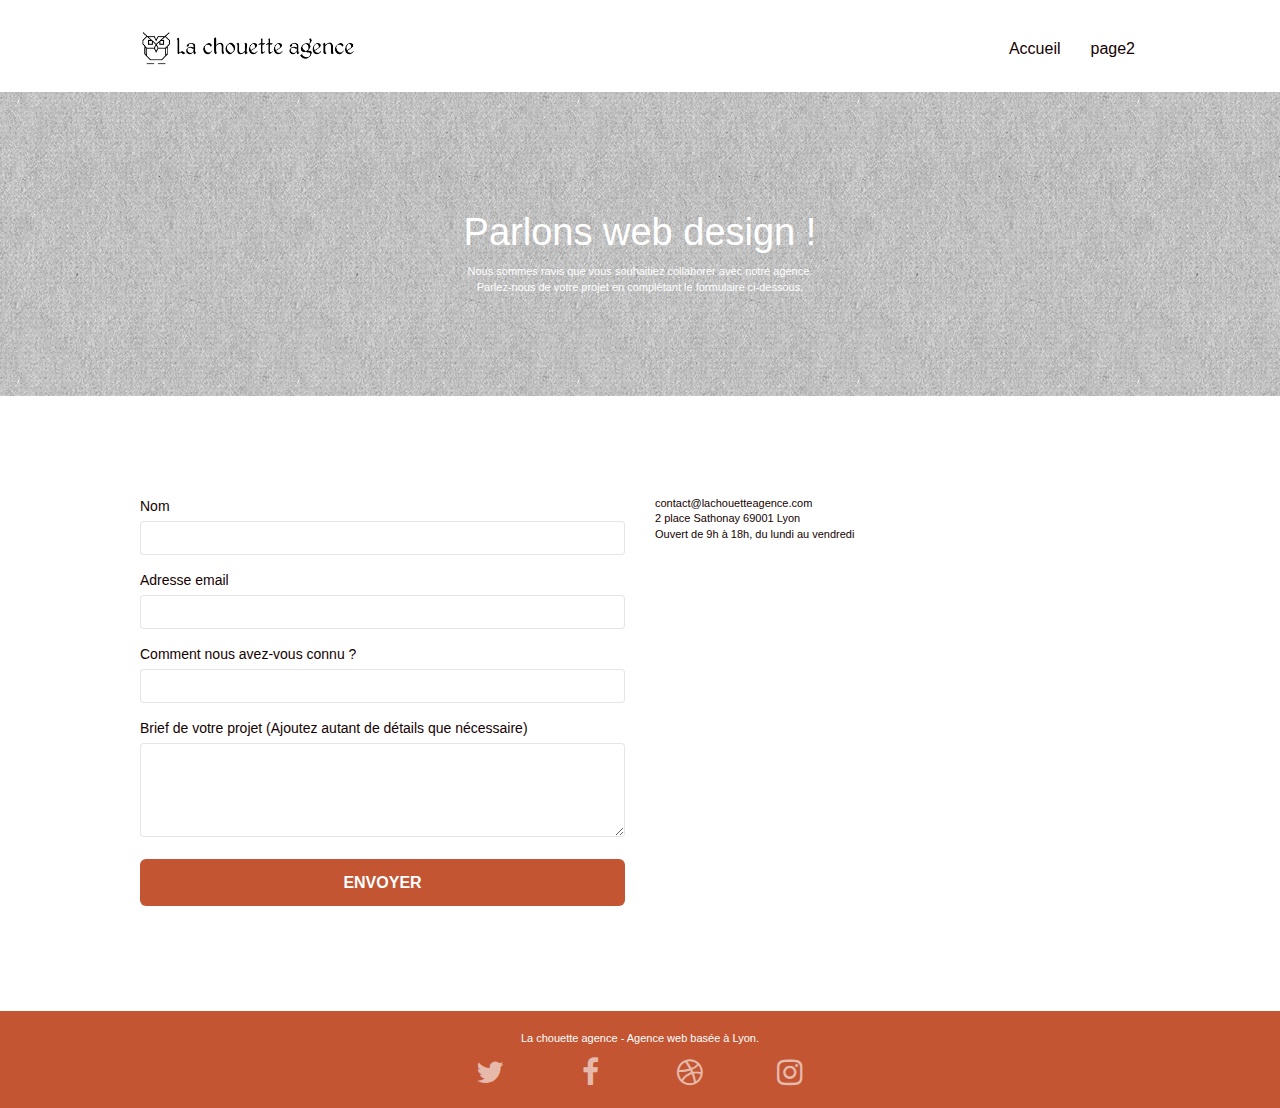
==== page2.html @ 32ba219b "Add files via upload" ====
<!doctype html>
<html lang="fr">

<head>
	<meta charset="utf-8">
	<meta name="keywords" content="Agence web, Lyon, stratégie web, web design, illustrations, design de site web, site web, web, internet, site internet, site">
	<meta name="description" content="La chouette agence est une agence de web design qui aide les entreprises à devenir attractives et visibles sur Internet">
	<meta name="viewport" content="width=device-width, initial-scale=1.0, viewport-fit=cover">
	<link rel="shortcut icon" type="image/jpg" href="favicon.jpg">
	<link rel="stylesheet" type="text/css" href="./css/bootstrap.css">
	<link rel="stylesheet" type="text/css" href="style.css">
	<link rel="stylesheet" type="text/css" href="./css/font-awesome.css">
	<link rel="stylesheet" type="text/css" href="./css/et-line.css">
	<title>La chouette agence-page2</title>


	<!-- Analytics 
	1-lang="Default"  remplacé par  lang="fr".
	2-Le "page2" du <title> remplacé par "La chouette agence/page2".
	3-l'import des fichiers .js importé dans le head rallentit le chargement de la page donc déplacé en fin de page juste avant la balise </body>.
	4-Import des fichiers "bootstrap.min.css" "font-awesome.min.css" et "et-line.min.css" inexistant  
	Analytics END 
	-->
	
</head>

<body>
	<!-- Principal conteneur -->
	<div class="page-container">

		<!-- bloc-0 -->
		<div class="bloc bgc-white l-bloc " id="bloc-0">
			<div class="container bloc-sm">
				<nav class="navbar row">
					<div class="navbar-header">
						<a class="navbar-brand" href="index.html"><img src="img/la-chouette-agence.jpg"
								alt="logo la chouette agence" height="40" /></a>
						<button id="nav-toggle" type="button" class="ui-navbar-toggle navbar-toggle"
							data-toggle="collapse" data-target=".navbar-1">
							<span class="sr-only">Toggle navigation</span><span class="icon-bar"></span><span
								class="icon-bar"></span><span class="icon-bar"></span>
						</button>
					</div>
					<div class="collapse navbar-collapse navbar-1 special-dropdown-nav">
						<ul class="site-navigation nav navbar-nav">
							<li>
								<a href="index.html">Accueil</a>
							</li>
							<li>
							</li>
							<li>
								<a href="page2.html">page2</a>
							</li>
						</ul>
					</div>
				</nav>
			</div>
		</div>
		<!-- bloc-0 END -->

		<!-- bloc-6 -->
		<div class="bloc bg-dots-bg bg-repeat bgc-atomic-tangerine d-bloc bloc-bg-texture texture-paper" id="bloc-6">
			<div class="container bloc-lg">
				<div class="row">
					<div class="col-sm-12">
						<h1 class="text-center hero-bloc-text tc-white">
							Parlons web design !
						</h1>
						<p class="text-center mg-lg tc-white tight-width-whitespace">
							Nous sommes ravis que vous souhaitiez collaborer avec notre agence.<br>
							Parlez-nous de votre projet en complétant le formulaire ci-dessous.
						</p>
					</div>
				</div>
			</div>
		</div>
		<!-- bloc-6 END -->

		<!-- bloc-7 -->
		<div class="bloc bgc-white l-bloc" id="bloc-7">
			<div class="container bloc-lg">
				<div class="row">
					<div class="col-sm-6">
						<form id="form_1">
							<div class="form-group">
								<label>
									Nom
								</label>
								<input id="name" class="form-control" required />
							</div>
							<div class="form-group">
								<label>
									Adresse email
								</label>
								<input id="email" class="form-control" type="email" required />
							</div>
							<div class="form-group">
								<label>
									Comment nous avez-vous connu ?
								</label>
								<input class="form-control" type="email" required id="input_504" />
							</div>
							<div class="form-group">
								<label>
									Brief de votre projet (Ajoutez autant de détails que nécessaire)<br>
								</label><textarea id="message" class="form-control" rows="4" cols="50"
									required></textarea>
							</div>
							<button class="bloc-button btn btn-lg btn-block cta-hero btn-atomic-tangerine"
								type="submit">
								Envoyer
							</button>
						</form>
					</div>
					<div class="col-sm-6">
						<p>
							contact@lachouetteagence.com<br>2 place Sathonay 69001 Lyon<br>Ouvert de 9h à 18h, du lundi
							au vendredi<br>
						</p>
					</div>
				</div>
			</div>
		</div>
		<!-- bloc-7 END -->

		<!-- ScrollToTop Button -->
		<a class="bloc-button btn btn-d scrollToTop" onclick="scrollToTarget('1')"><span
				class="fa fa-chevron-up"></span></a>
		<!-- ScrollToTop Button END-->


		<!-- Footer - bloc-8 -->
		<div class="bloc bgc-atomic-tangerine d-bloc" id="bloc-8">
			<div class="container bloc-sm">
				<div class="row">
					<div class="col-sm-12">
						<p class="text-center white">
							La chouette agence - Agence web basée à Lyon.<br>
						</p>
						<div class="row row-no-gutters social">
							<div class="col-sm-3">
								<div class="text-center">
									<a class="social" href="index.html" title="twitter" aria-label="twitter"><span class="fa fa-twitter icon-md"></span></a>
								</div>
							</div>
							<div class="col-sm-3">
								<div class="text-center">
									<a class="social" href="index.html" title="facebook" aria-label="facebook"><span class="fa fa-facebook icon-md"></span></a>
								</div>
							</div>
							<div class="col-sm-3">
								<div class="text-center">
									<a class="social" href="index.html" title="dribbble" aria-label="dribbble"><span class="fa fa-dribbble icon-md"></span></a>
								</div>
							</div>
							<div class="col-sm-3">
								<div class="text-center">
									<a class="social" href="index.html" title="instagram" aria-label="instagram"><span
											class="fa fa-instagram icon-md"></span></a>
								</div>
							</div>
						</div>
					</div>
				</div>
			</div>
		</div>
		<!-- Footer - bloc-8 END -->

	</div>
	<!-- Principal conteneur END -->

	<script src="./js/jquery-2.1.0.min.js"></script>
	<script src="./js/bootstrap.min.js"></script>
	<script src="./js/blocs.min.js"></script>
	<script src="./js/jqBootstrapValidation.js"></script>
	<script src="./js/formHandler.js"></script>
</body>

</html>
---- style.css ----
body {
  margin: 0;
  padding: 0;
  background: #fff;
  overflow-x: hidden;
  -webkit-font-smoothing: antialiased;
  -moz-osx-font-smoothing: grayscale;
}

a,
button {
  transition: all 0.3s ease-in-out;
  outline: none !important;
}

a:hover {
  text-decoration: none;
  cursor: pointer;
}

#page-loading-blocs-notifaction {
  position: fixed;
  top: 0;
  bottom: 0;
  width: 100%;
  z-index: 100000;
  background: #ffffff url("img/pageload-spinner.gif") no-repeat center center;
}

.bloc {
  width: 100%;
  clear: both;
  background: 50% 50% no-repeat;
  padding: 0 50px;
  -webkit-background-size: cover;
  -moz-background-size: cover;
  -o-background-size: cover;
  background-size: cover;
  position: relative;
}

.bloc .container {
  padding-left: 0;
  padding-right: 0;
}

.bloc-lg {
  padding: 100px 50px;
}

.bloc-md {
  padding: 50px;
}

.bloc-sm {
  padding: 20px 50px;
}

.bg-center,
.bg-l-edge,
.bg-r-edge,
.bg-t-edge,
.bg-b-edge,
.bg-tl-edge,
.bg-bl-edge,
.bg-tr-edge,
.bg-br-edge,
.bg-repeat {
  -webkit-background-size: auto !important;
  -moz-background-size: auto !important;
  -o-background-size: auto !important;
  background-size: auto !important;
}

.bg-repeat {
  background: repeat;
}

.bg-t-edge {
  background: top no-repeat;
}

.bloc-bg-texture::before {
  content: "";
  background-size: 2px 2px;
  position: absolute;
  top: 0;
  bottom: 0;
  left: 0;
  right: 0;
}

.texture-paper::before {
  background: url("img/texture-paper.png");
  background-size: 280px 280px;
}

.b-parallax {
  background-attachment: fixed;
}

.d-bloc {
  color: rgba(255, 255, 255, 0.7);
}

.d-bloc button:hover {
  color: rgba(255, 255, 255, 0.9);
}

.d-bloc .icon-round,
.d-bloc .icon-square,
.d-bloc .icon-rounded,
.d-bloc .icon-semi-rounded-a,
.d-bloc .icon-semi-rounded-b {
  border-color: rgba(255, 255, 255, 0.9);
}

.d-bloc .divider-h span {
  border-color: rgba(255, 255, 255, 0.2);
}

.d-bloc .a-btn,
.d-bloc .navbar a,
.d-bloc .navbar-brand,
.d-bloc a .icon-sm,
.d-bloc a .icon-md,
.d-bloc a .icon-lg,
.d-bloc a .icon-xl,
.d-bloc h1 a,
.d-bloc h2 a,
.d-bloc h3 a,
.d-bloc h4 a,
.d-bloc h5 a,
.d-bloc h6 a,
.d-bloc p a {
  color: rgba(255, 255, 255, 0.6);
}

.mg-md_text-center_tc-black { /* css ajouté */
  font-family: "helvetica";
  font-weight: 400;
  font-size: 22px;
  margin-bottom: 61px;
  margin-top: 25px;
}
.d-bloc .a-btn:hover,
.d-bloc .navbar a:hover,
.d-bloc .navbar-brand:hover,
.d-bloc a:hover .icon-sm,
.d-bloc a:hover .icon-md,
.d-bloc a:hover .icon-lg,
.d-bloc a:hover .icon-xl,
.d-bloc h1 a:hover,
.d-bloc h2 a:hover,
.d-bloc h3 a:hover,
.d-bloc h4 a:hover,
.d-bloc h5 a:hover,
.d-bloc h6 a:hover,
.d-bloc p a:hover {
  color: rgba(255, 255, 255, 1);
}

.d-bloc .navbar-toggle .icon-bar {
  background: rgba(255, 255, 255, 1);
}

.d-bloc .btn-wire,
.d-bloc .btn-wire:hover {
  color: rgba(255, 255, 255, 1);
  border-color: rgba(255, 255, 255, 1);
}

.d-bloc .panel {
  color: rgba(0, 0, 0, 0.5);
}

.d-bloc .panel button:hover {
  color: rgba(0, 0, 0, 0.7);
}

.d-bloc .panel icon {
  border-color: rgba(0, 0, 0, 0.7);
}

.d-bloc .panel .divider-h span {
  border-color: rgba(0, 0, 0, 0.1);
}

.d-bloc .panel .a-btn {
  color: rgba(0, 0, 0, 0.6);
}

.d-bloc .panel .a-btn:hover {
  color: rgba(0, 0, 0, 1);
}

.d-bloc .panel .btn-wire,
.d-bloc .panel .btn-wire:hover {
  color: rgba(0, 0, 0, 0.7);
  border-color: rgba(0, 0, 0, 0.3);
}

.d-bloc .panel,
.l-bloc {
  color: rgba(0, 0, 0, 0.5);
}
/*css ajouté*/
#text_description {
  font-size: 22px;
}

#citation {
  font-size: 21px;
  font-style: italic;
}

#signature {
  font-size: 15px;
  margin-top: -13px;
}
/*fin css ajouté*/
.d-bloc .panel button:hover,
.l-bloc button:hover {
  color: rgba(0, 0, 0, 0.7);
}

.l-bloc .icon-round,
.l-bloc .icon-square,
.l-bloc .icon-rounded,
.l-bloc .icon-semi-rounded-a,
.l-bloc .icon-semi-rounded-b {
  border-color: rgba(0, 0, 0, 0.7);
}

.d-bloc .panel .divider-h span,
.l-bloc .divider-h span {
  border-color: rgba(0, 0, 0, 0.1);
}

.d-bloc .panel .a-btn,
.l-bloc .a-btn,
.l-bloc .navbar a,
.l-bloc .navbar-brand,
.l-bloc a .icon-sm,
.l-bloc a .icon-md,
.l-bloc a .icon-lg,
.l-bloc a .icon-xl,
.l-bloc h1 a,
.l-bloc h2 a,
.l-bloc h3 a,
.l-bloc h4 a,
.l-bloc h5 a,
.l-bloc h6 a,
.l-bloc p a {
  color: rgba(0, 0, 0, 0.6);
}

.d-bloc .panel .a-btn:hover,
.l-bloc .a-btn:hover,
.l-bloc .navbar a:hover,
.l-bloc .navbar-brand:hover,
.l-bloc a:hover .icon-sm,
.l-bloc a:hover .icon-md,
.l-bloc a:hover .icon-lg,
.l-bloc a:hover .icon-xl,
.l-bloc h1 a:hover,
.l-bloc h2 a:hover,
.l-bloc h3 a:hover,
.l-bloc h4 a:hover,
.l-bloc h5 a:hover,
.l-bloc h6 a:hover,
.l-bloc p a:hover {
  color: rgba(0, 0, 0, 1);
}

.l-bloc .navbar-toggle .icon-bar {
  color: rgba(0, 0, 0, 0.6);
}

.d-bloc .panel .btn-wire,
.d-bloc .panel .btn-wire:hover,
.l-bloc .btn-wire,
.l-bloc .btn-wire:hover {
  color: rgba(0, 0, 0, 0.7);
  border-color: rgba(0, 0, 0, 0.3);
}

.voffset {
  margin-top: 30px;
}

.voffset-lg {
  margin-top: 80px;
}

.row-no-gutters {
  margin-right: 0;
  margin-left: 0;
}

.row.row-no-gutters > [class^="col-"],
.row.row-no-gutters > [class*=" col-"] {
  padding-right: 0;
  padding-left: 0;
}

#bloc-1-hero h1 {
  font-size: 32px;
}

.navbar {
  margin-bottom: 0;
  z-index: 1;
}

.navbar-brand {
  height: auto;
  padding: 3px 15px;
  font-size: 25px;
  font-weight: normal;
  font-weight: 600;
  line-height: 44px;
}

.navbar-brand img {
  max-height: 200px;
  margin: 0 5px 0 0;
  display: inline;
}

.navbar-brand img[src$="svg"] {
  min-width: 100px;
}

.nav-center .navbar-brand img {
  margin: 0;
}

img .center-block image-resize-mode {
  width: auto;
}
.navbar .nav {
  padding-top: 2px;
  margin-right: -16px;
  float: right;
  z-index: 1;
}

.nav > li {
  float: left;
  margin-top: 4px;
  font-size: 16px;
}

.navbar-nav .open .dropdown-menu > li > a {
  text-align: inherit;
}

.nav > li a:hover,
.nav > li a:focus {
  background: transparent;
}

.navbar-toggle {
  margin: 10px 10px 0 0;
  border: 0px;
}

.navbar-toggle:hover {
  background: transparent !important;
}

.navbar-toggle .icon-bar {
  background-color: rgba(0, 0, 0, 0.5);
  width: 26px;
}

.nav-invert .navbar .nav {
  float: left;
}

.nav-invert .navbar-header,
.nav-invert .navbar-brand {
  float: right;
  position: relative;
  z-index: 2;
}

@media (min-width: 768px) {
  .site-navigation {
    position: absolute;
    top: 50%;
    right: 20px;
    transform: translate(0, -50%);
    -webkit-transform: translateY(-50%);
  }
  .nav > li .dropdown-menu a,
  .nav > li .dropdown-menu a:hover {
    color: #484848;
  }
  .nav-invert .site-navigation {
    left: 0;
    right: 0;
  }
  .nav-center {
    text-align: center;
  }
  .nav-center .navbar-header {
    width: 100%;
  }
  .nav-center .navbar-header,
  .nav-center .navbar-brand,
  .nav-center .nav > li {
    float: none;
    display: inline-block;
  }
  .nav-center .site-navigation {
    position: relative;
    width: 100%;
    right: 0;
    margin-right: 0px;
    margin-top: 20px;
  }
  .nav-center.mini-nav .navbar-toggle {
    float: none;
    margin: 10px auto 0;
  }
}

.nav > li > .dropdown a {
  background: none !important;
  display: block;
  padding: 14px 15px;
}

nav .caret {
  margin: 0 5px;
}

.dropdown-menu .dropdown-menu {
  top: -8px;
  left: 100%;
}

.dropdown-menu .dropmenu-flow-right {
  top: 100%;
  left: 0;
  margin-left: -1px;
  border-top-left-radius: 0;
  border-top-right-radius: 0;
}

.dropdown-menu .dropdown span {
  border: 4px solid black;
  border-top-color: transparent;
  border-right-color: transparent;
  border-bottom-color: transparent;
  margin: 6px -5px 0 0 !important;
  float: right;
}

.mg-md {
  margin-top: 10px;
  margin-bottom: 20px;
}

.mg-lg {
  margin-top: 10px;
  margin-bottom: 40px;
}

.btn {
  margin: 0 5px 5px 0;
}

.btn.pull-right {
  margin: 0 0 5px 5px;
}

.btn-d,
.btn-d:hover,
.btn-d:focus {
  color: #fff;
  background: rgba(0, 0, 0, 0.3);
}

button {
  outline: none !important;
}

.btn-rd {
  border-radius: 40px;
}

.btn-clean {
  border: 1px solid rgba(0, 0, 0, 0.08);
  border-bottom-color: rgba(0, 0, 0, 0.1);
  text-shadow: 0 1px 0 rgba(0, 0, 1, 0.1);
  box-shadow: 0 1px 3px rgba(0, 0, 1, 0.25), inset 0 1px 0 0 rgba(255, 255, 255, 0.15);
}

.icon-md {
  font-size: 30px !important;
}

.icon-lg {
  font-size: 60px !important;
}

.sm-shadow {
  text-shadow: 0 1px 2px rgba(0, 0, 0, 0.3);
}

.panel-sq,
.panel-sq .panel-heading,
.panel-sq .panel-footer {
  border-radius: 0;
}

.panel-rd {
  border-radius: 30px;
}

.panel-rd .panel-heading {
  border-radius: 29px 29px 0 0;
}

.panel-rd .panel-footer {
  border-radius: 0 0 29px 29px;
}

.form-control {
  border-color: rgba(0, 0, 0, 0.1);
  box-shadow: none;
}

.scrollToTop {
  width: 40px;
  height: 40px;
  position: fixed;
  bottom: 20px;
  right: 20px;
  opacity: 0;
  z-index: 500;
  transition: all 0.3s ease-in-out;
}

.scrollToTop span {
  margin-top: 6px;
}

.showScrollTop {
  font-size: 14px;
  opacity: 1;
}

a[data-lightbox] {
  position: relative;
  display: block;
  text-align: center;
}

a[data-lightbox]:hover::before {
  content: "+";
  font-family: "HelveticaNeue-Light", "Helvetica Neue Light", "Helvetica Neue", Helvetica, Arial;
  font-size: 32px;
  width: 50px;
  height: 50px;
  margin-left: -25px;
  border-radius: 50%;
  background: rgba(0, 0, 0, 0.6);
  color: #fff;
  font-weight: 100;
  z-index: 1;
  position: absolute;
  top: 50%;
  transform: translateY(-50%);
  -webkit-transform: translateY(-50%);
}

a[data-lightbox]:hover img {
  opacity: 0.6;
  -webkit-animation-fill-mode: none;
  animation-fill-mode: none;
}

#lightbox-modal {
  display: flex;
  align-items: center;
}

#lightbox-modal .modal-dialog {
  width: 90%;
  max-width: 900px;
  margin: 0 auto 0;
}

#lightbox-modal .modal-dialog img {
  max-height: 90vh;
  margin: 0 auto;
}

.lightbox-caption {
  padding: 20px;
  color: #fff;
  background: rgba(0, 0, 0, 0.5);
  position: absolute;
  left: 15px;
  right: 15px;
  bottom: 5px;
}

.close-lightbox {
  color: #fff;
  font-size: 30px;
  position: absolute;
  top: 20px;
  right: 20px;
  z-index: 20;
  background: rgba(0, 0, 0, 0.5);
  border: none;
  line-height: 30px;
  padding: 0 9px 5px;
  opacity: 0.3;
}

.close-lightbox:hover,
.next-lightbox:hover,
.prev-lightbox:hover {
  opacity: 1;
  color: #fff;
}

.next-lightbox,
.prev-lightbox {
  font-size: 20px;
  color: rgba(255, 255, 255, 0.9);
  background: rgba(0, 0, 0, 0.5);
  transition: all 0.2s ease-in-out;
  position: absolute;
  top: 45%;
  z-index: 1;
  opacity: 0.4;
}

.next-lightbox {
  padding: 6px 8px 1px 13px;
  right: 25px;
}

.prev-lightbox {
  padding: 6px 13px 1px 10px;
  left: 25px;
}

.snapshot-lb .modal-body {
  padding-bottom: 45px;
}

.snapshot-lb .lightbox-caption {
  padding: 0;
  color: rgba(0, 0, 0, 0.5);
  background: none;
}

.col-sm-4 h3 .title_links {
  color: #ffffff;   /*css ajouté*/
}

h1,
h2,
h3,
h5,
h6,
p,
label,
.btn,
a {
  font-family: "helvetica";
  font-weight: 400;
  color: #150101 !important;  /*couleur de police modifiée */
}


.container {
  max-width: 1000px;
}

.hero-bloc-text {
  font-size: 38px;
}

.hero-bloc-text-sub {
  font-size: 36px;
}

.statement-bloc-text {
  line-height: 26px;
  font-style: italic;
  font-size: 20px;
  text-align: center;
  font-weight: lighter;
  max-width: 520px;
  margin: auto auto auto auto;
}

p {
  font-size: 11px;
}

.tight-width-whitespace {
  max-width: 600px;
  margin: auto auto auto auto;
}

.h1 {
  font-size: 20px;
  font-family: "Open Sans";
}

.cta-hero {
  margin-top: 22px;
  color: #ffffff !important;
  text-transform: uppercase;
  padding: 12px 28px 12px 28px;
  font-size: 16px;
  font-weight: 700;
}

.social {
  max-width: 400px;
  margin: auto auto auto auto;
}

h2 {
  font-size: 22px;
  line-height: 1.4em;
}

h3 {
  font-size: 15px;
  text-transform: uppercase;
  font-weight: 700;
  color: #333333 !important;
}

.med-width-whitespace {
  max-width: 800px;
  margin: auto auto auto auto;
  box-shadow: 0px 0px 0px #000000;
}

h1 {
  color: #333333 !important;
}

h4 {
  color: #fffefe !important;
}

.icons {
  margin-bottom: 14px;
  margin-top: 24px;
}

.white {
  color: #ffffff !important;
}

.portfolio-thumb {
  margin-bottom: 24px;
}

.portfolio-row {
  margin-bottom: 44px;
  margin-top: 50px;
}

.avatar {
  box-shadow: 0px 4px 9px rgba(0, 0, 0, 0.3);
}

.black-background {
  background-color: rgba(165, 147, 99, 0.7);
  padding: 40px 40px 40px 40px;
}

.bold-link {
  font-weight: 900;
  text-decoration: underline !important;
}

.bgc-white {
  background-color: #ffffff;
}

.bgc-dark-slate-blue {
  background-color: #364577;
}

.bgc-atomic-tangerine {
  background-color: #C35532;
}

#bloc-3-what-i-do {
  background-color: black;
}
.tc-white {
  color: #ffffff !important;
}

.btn-atomic-tangerine {
  background: #C35532;
  color: #ffffff !important;
}

.btn-atomic-tangerine:hover {
  background: #c27956 !important;
  color: #ffffff !important;
}

.ltc-white {
  color: #ffffff !important;
}

.ltc-white:hover {
  color: #cccccc !important;
}

.ltc-atomic-tangerine {
  color: #C35532 !important;
}

.ltc-atomic-tangerine:hover {
  color: #c27956 !important;
}

.icon-dark-slate-blue {
  color: #364577 !important;
  border-color: #364577 !important;
}

.bg-dots-bg {
  background-image: url("img/dots-bg.jpg");
}

.bg-lines-h2-bg {
  background-image: url("img/lines-h2-bg.jpg");
}

.bg-banniere {
  background-image: url("img/la-chouette-agence-banniere.jpg");
}

.bg-presentation {
  background-image: url("img/image-de-presentation.jpg");
}

@media (max-width: 1024px) {
  .bloc {
    padding-left: 20px;
    padding-right: 20px;
  }
  .bloc.full-width-bloc,
  .bloc-tile-2.full-width-bloc .container,
  .bloc-tile-3.full-width-bloc .container,
  .bloc-tile-4.full-width-bloc .container {
    padding-left: 0;
    padding-right: 0;
  }
}

@media (max-width: 992px) and (min-width: 768px) {
  .navbar .nav {
    max-width: 80%;
  }
  .nav-center.navbar .nav {
    max-width: 100%;
  }
}

@media only screen and (min-width: 768px) and (max-width: 1024px) and (orientation: landscape) {
  .b-parallax {
    background-attachment: scroll;
  }
}

@media only screen and (min-width: 1024px) and (max-width: 1366px) and (-webkit-min-device-pixel-ratio: 1.5) {
  .b-parallax {
    background-attachment: scroll;
  }
}

@media (max-width: 991px) {
  .container {
    width: 100%;
  }
  .b-parallax {
    background-attachment: scroll;
  }
  .page-container,
  #hero-bloc {
    overflow-x: hidden;
    position: relative;
  }
  .bloc-group,
  .bloc-group .bloc {
    display: block;
    width: 100%;
  }
  .bloc-fill-screen .fill-bloc-top-edge,
  .bloc-fill-screen .fill-bloc-bottom-edge {
    padding: 0 20px;
  }
}

@media (max-width: 767px) {
  .page-container {
    overflow-x: hidden;
    position: relative;
  }
  h1,
  h2,
  h3,
  h4,
  h5,
  h6,
  p,
  #disqus_thread {
    padding-left: 10px !important;
    padding-right: 10px !important;
    font-size: 13px;
  }
  .b-parallax {
    background-attachment: scroll;
  }
  .navbar .nav {
    padding-top: 0;
    border-top: 1px solid rgba(0, 0, 0, 0.2);
    float: none !important;
  }
  .navbar.row {
    margin-left: 0;
    margin-right: 0;
  }
  .site-navigation {
    position: inherit;
    transform: none;
    -webkit-transform: none;
    -ms-transform: none;
  }
  .nav > li {
    margin-top: 0;
    border-bottom: 1px solid rgba(0, 0, 0, 0.1);
    background: rgba(0, 0, 0, 0.05);
    text-align: left;
    padding-left: 15px;
    width: 100%;
  }
  .nav > li:hover {
    background: rgba(0, 0, 0, 0.08);
  }
  .dropdown .dropdown a .caret {
    float: none;
    margin: 5px 0 0 10px !important;
    border: 4px solid black;
    border-bottom-color: transparent;
    border-right-color: transparent;
    border-left-color: transparent;
  }
  #hero-bloc .navbar .nav {
    background: rgba(0, 0, 0, 0.8);
  }
  #hero-bloc .navbar .nav a {
    color: rgba(255, 255, 255, 0.6);
  }
  .hero {
    padding: 50px 0;
  }
  .hero-nav {
    left: -1px;
    right: -1px;
  }
  .navbar-collapse {
    padding: 0;
    overflow-x: hidden;
    -webkit-box-shadow: none;
    box-shadow: none;
  }
  .navbar-brand img {
    max-height: 40px;
    width: auto;
  }
  .nav-invert .navbar-header {
    float: none;
    width: 100%;
  }
  .nav-invert .navbar-toggle {
    float: left;
    margin-left: 10px;
  }
  .bloc {
    padding-left: 0;
    padding-right: 0;
  }
  .bloc-xxl,
  .bloc-xl,
  .bloc-lg {
    padding: 40px 0;
  }
  .bloc-sm,
  .bloc-md {
    padding-left: 0;
    padding-right: 0;
  }
  .bloc-tile-2 .container,
  .bloc-tile-3 .container,
  .bloc-tile-4 .container,
  .bloc-fill-screen .fill-bloc-top-edge,
  .bloc-fill-screen .fill-bloc-bottom-edge {
    padding-left: 0;
    padding-right: 0;
  }
  .a-block {
    padding: 0 10px;
  }
  .btn-dwn {
    display: none;
  }
  .voffset {
    margin-top: 5px;
  }
  .voffset-md {
    margin-top: 20px;
  }
  .voffset-lg {
    margin-top: 30px;
  }
  form {
    padding: 5px;
  }
  .close-lightbox {
    display: inline-block;
  }
  .blocsapp-device-iphone5 {
    background-size: 216px 425px;
    padding-top: 60px;
    width: 216px;
    height: 425px;
  }
  .blocsapp-device-iphone5 img {
    width: 180px;
    height: 320px;
  }
}

@media (max-width: 425px) {
  .bloc {
    padding-left: 0;
    padding-right: 0;
  }
  img {
    width: auto;
  }
}

@media (max-width: 768px) {
  .bloc-mob-center-text {
    text-align: center;
  }
}
---- css/et-line.css ----
@font-face {
    font-family: et-line;
    src: url(../fonts/et-line.eot);
    src: url(../fonts/et-line.eot?#iefix) format('embedded-opentype'), url(../fonts/et-line.woff) format('woff'), url(../fonts/et-line.ttf) format('truetype'), url(../fonts/et-line.svg#et-line) format('svg');
    font-weight: 400;
    font-style: normal
}

.et-icon-adjustments,
.et-icon-alarmclock,
.et-icon-anchor,
.et-icon-aperture,
.et-icon-attachment,
.et-icon-bargraph,
.et-icon-basket,
.et-icon-beaker,
.et-icon-bike,
.et-icon-book-open,
.et-icon-briefcase,
.et-icon-browser,
.et-icon-calendar,
.et-icon-camera,
.et-icon-caution,
.et-icon-chat,
.et-icon-circle-compass,
.et-icon-clipboard,
.et-icon-clock,
.et-icon-cloud,
.et-icon-compass,
.et-icon-desktop,
.et-icon-dial,
.et-icon-document,
.et-icon-documents,
.et-icon-download,
.et-icon-dribbble,
.et-icon-edit,
.et-icon-envelope,
.et-icon-expand,
.et-icon-facebook,
.et-icon-flag,
.et-icon-focus,
.et-icon-gears,
.et-icon-genius,
.et-icon-gift,
.et-icon-global,
.et-icon-globe,
.et-icon-googleplus,
.et-icon-grid,
.et-icon-happy,
.et-icon-hazardous,
.et-icon-heart,
.et-icon-hotairballoon,
.et-icon-hourglass,
.et-icon-key,
.et-icon-laptop,
.et-icon-layers,
.et-icon-lifesaver,
.et-icon-lightbulb,
.et-icon-linegraph,
.et-icon-linkedin,
.et-icon-lock,
.et-icon-magnifying-glass,
.et-icon-map,
.et-icon-map-pin,
.et-icon-megaphone,
.et-icon-mic,
.et-icon-mobile,
.et-icon-newspaper,
.et-icon-notebook,
.et-icon-paintbrush,
.et-icon-paperclip,
.et-icon-pencil,
.et-icon-phone,
.et-icon-picture,
.et-icon-pictures,
.et-icon-piechart,
.et-icon-presentation,
.et-icon-pricetags,
.et-icon-printer,
.et-icon-profile-female,
.et-icon-profile-male,
.et-icon-puzzle,
.et-icon-quote,
.et-icon-recycle,
.et-icon-refresh,
.et-icon-ribbon,
.et-icon-rss,
.et-icon-sad,
.et-icon-scissors,
.et-icon-scope,
.et-icon-search,
.et-icon-shield,
.et-icon-speedometer,
.et-icon-strategy,
.et-icon-streetsign,
.et-icon-tablet,
.et-icon-target,
.et-icon-telescope,
.et-icon-toolbox,
.et-icon-tools,
.et-icon-tools-2,
.et-icon-trophy,
.et-icon-tumblr,
.et-icon-twitter,
.et-icon-upload,
.et-icon-video,
.et-icon-wallet,
.et-icon-wine {
    font-family: et-line;
    speak: none;
    font-style: normal;
    font-weight: 400;
    font-variant: normal;
    text-transform: none;
    line-height: 1;
    -webkit-font-smoothing: antialiased;
    -moz-osx-font-smoothing: grayscale;
    display: inline-block
}

.et-icon-mobile:before {
    content: "\e000"
}

.et-icon-laptop:before {
    content: "\e001"
}

.et-icon-desktop:before {
    content: "\e002"
}

.et-icon-tablet:before {
    content: "\e003"
}

.et-icon-phone:before {
    content: "\e004"
}

.et-icon-document:before {
    content: "\e005"
}

.et-icon-documents:before {
    content: "\e006"
}

.et-icon-search:before {
    content: "\e007"
}

.et-icon-clipboard:before {
    content: "\e008"
}

.et-icon-newspaper:before {
    content: "\e009"
}

.et-icon-notebook:before {
    content: "\e00a"
}

.et-icon-book-open:before {
    content: "\e00b"
}

.et-icon-browser:before {
    content: "\e00c"
}

.et-icon-calendar:before {
    content: "\e00d"
}

.et-icon-presentation:before {
    content: "\e00e"
}

.et-icon-picture:before {
    content: "\e00f"
}

.et-icon-pictures:before {
    content: "\e010"
}

.et-icon-video:before {
    content: "\e011"
}

.et-icon-camera:before {
    content: "\e012"
}

.et-icon-printer:before {
    content: "\e013"
}

.et-icon-toolbox:before {
    content: "\e014"
}

.et-icon-briefcase:before {
    content: "\e015"
}

.et-icon-wallet:before {
    content: "\e016"
}

.et-icon-gift:before {
    content: "\e017"
}

.et-icon-bargraph:before {
    content: "\e018"
}

.et-icon-grid:before {
    content: "\e019"
}

.et-icon-expand:before {
    content: "\e01a"
}

.et-icon-focus:before {
    content: "\e01b"
}

.et-icon-edit:before {
    content: "\e01c"
}

.et-icon-adjustments:before {
    content: "\e01d"
}

.et-icon-ribbon:before {
    content: "\e01e"
}

.et-icon-hourglass:before {
    content: "\e01f"
}

.et-icon-lock:before {
    content: "\e020"
}

.et-icon-megaphone:before {
    content: "\e021"
}

.et-icon-shield:before {
    content: "\e022"
}

.et-icon-trophy:before {
    content: "\e023"
}

.et-icon-flag:before {
    content: "\e024"
}

.et-icon-map:before {
    content: "\e025"
}

.et-icon-puzzle:before {
    content: "\e026"
}

.et-icon-basket:before {
    content: "\e027"
}

.et-icon-envelope:before {
    content: "\e028"
}

.et-icon-streetsign:before {
    content: "\e029"
}

.et-icon-telescope:before {
    content: "\e02a"
}

.et-icon-gears:before {
    content: "\e02b"
}

.et-icon-key:before {
    content: "\e02c"
}

.et-icon-paperclip:before {
    content: "\e02d"
}

.et-icon-attachment:before {
    content: "\e02e"
}

.et-icon-pricetags:before {
    content: "\e02f"
}

.et-icon-lightbulb:before {
    content: "\e030"
}

.et-icon-layers:before {
    content: "\e031"
}

.et-icon-pencil:before {
    content: "\e032"
}

.et-icon-tools:before {
    content: "\e033"
}

.et-icon-tools-2:before {
    content: "\e034"
}

.et-icon-scissors:before {
    content: "\e035"
}

.et-icon-paintbrush:before {
    content: "\e036"
}

.et-icon-magnifying-glass:before {
    content: "\e037"
}

.et-icon-circle-compass:before {
    content: "\e038"
}

.et-icon-linegraph:before {
    content: "\e039"
}

.et-icon-mic:before {
    content: "\e03a"
}

.et-icon-strategy:before {
    content: "\e03b"
}

.et-icon-beaker:before {
    content: "\e03c"
}

.et-icon-caution:before {
    content: "\e03d"
}

.et-icon-recycle:before {
    content: "\e03e"
}

.et-icon-anchor:before {
    content: "\e03f"
}

.et-icon-profile-male:before {
    content: "\e040"
}

.et-icon-profile-female:before {
    content: "\e041"
}

.et-icon-bike:before {
    content: "\e042"
}

.et-icon-wine:before {
    content: "\e043"
}

.et-icon-hotairballoon:before {
    content: "\e044"
}

.et-icon-globe:before {
    content: "\e045"
}

.et-icon-genius:before {
    content: "\e046"
}

.et-icon-map-pin:before {
    content: "\e047"
}

.et-icon-dial:before {
    content: "\e048"
}

.et-icon-chat:before {
    content: "\e049"
}

.et-icon-heart:before {
    content: "\e04a"
}

.et-icon-cloud:before {
    content: "\e04b"
}

.et-icon-upload:before {
    content: "\e04c"
}

.et-icon-download:before {
    content: "\e04d"
}

.et-icon-target:before {
    content: "\e04e"
}

.et-icon-hazardous:before {
    content: "\e04f"
}

.et-icon-piechart:before {
    content: "\e050"
}

.et-icon-speedometer:before {
    content: "\e051"
}

.et-icon-global:before {
    content: "\e052"
}

.et-icon-compass:before {
    content: "\e053"
}

.et-icon-lifesaver:before {
    content: "\e054"
}

.et-icon-clock:before {
    content: "\e055"
}

.et-icon-aperture:before {
    content: "\e056"
}

.et-icon-quote:before {
    content: "\e057"
}

.et-icon-scope:before {
    content: "\e058"
}

.et-icon-alarmclock:before {
    content: "\e059"
}

.et-icon-refresh:before {
    content: "\e05a"
}

.et-icon-happy:before {
    content: "\e05b"
}

.et-icon-sad:before {
    content: "\e05c"
}

.et-icon-facebook:before {
    content: "\e05d"
}

.et-icon-twitter:before {
    content: "\e05e"
}

.et-icon-googleplus:before {
    content: "\e05f"
}

.et-icon-rss:before {
    content: "\e060"
}

.et-icon-tumblr:before {
    content: "\e061"
}

.et-icon-linkedin:before {
    content: "\e062"
}

.et-icon-dribbble:before {
    content: "\e063"
}
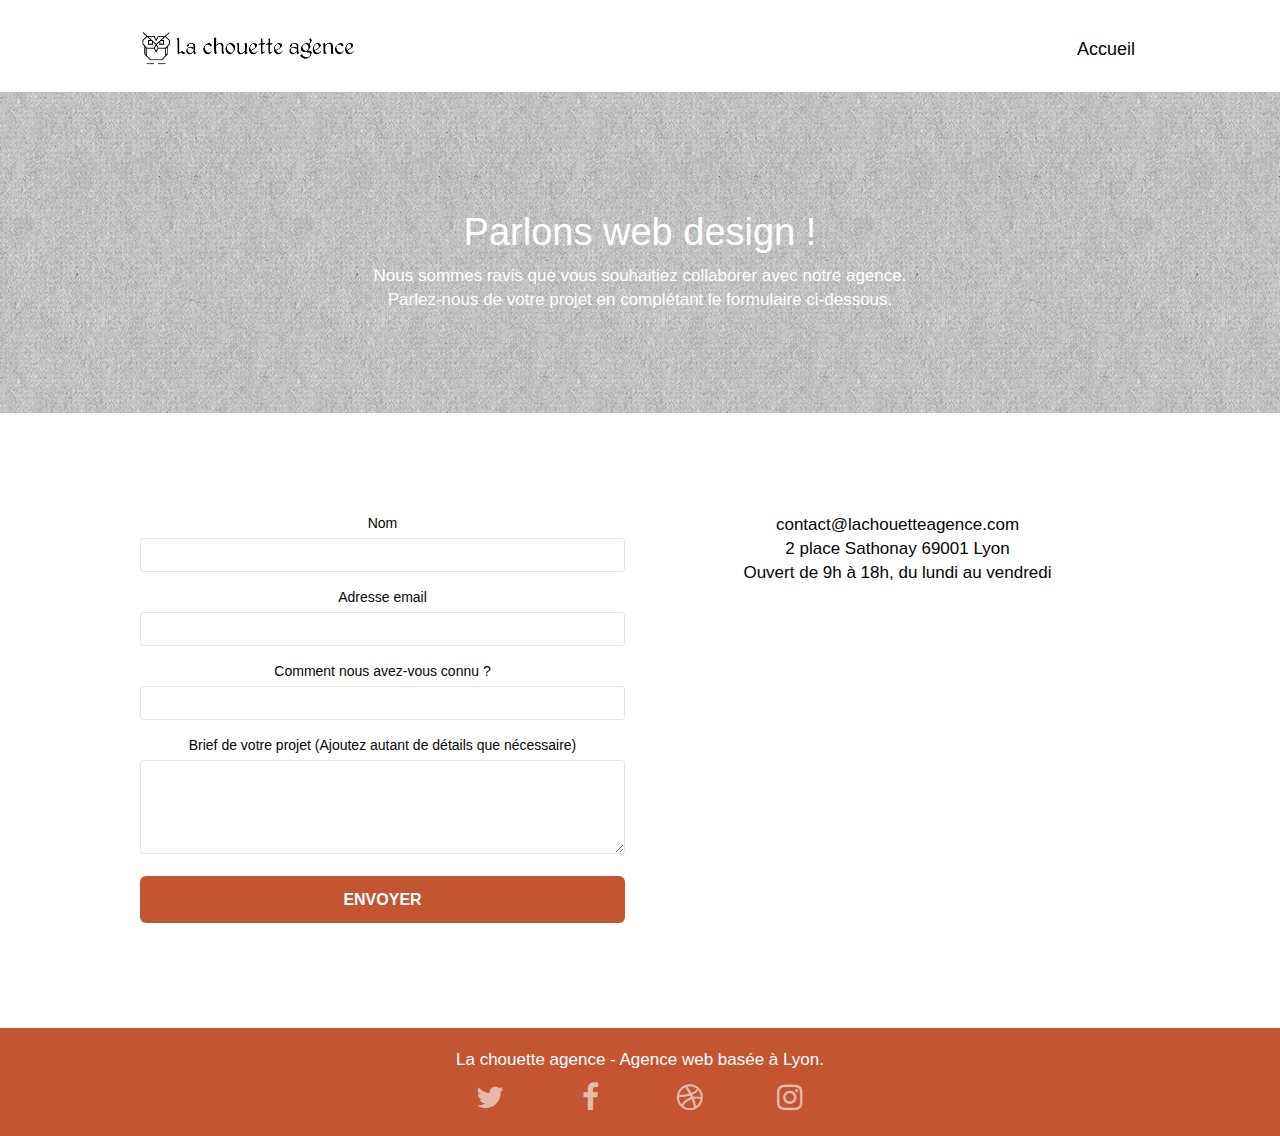
==== commit 4e3d70e6: "amélioration accessibilité" ====
--- a/page2.html
+++ b/page2.html
@@ -33,7 +33,7 @@
 			<div class="container bloc-sm">
 				<nav class="navbar row">
 					<div class="navbar-header">
-						<a class="navbar-brand" href="index.html"><img src="img/la-chouette-agence.jpg"
+						<a href="index.html" class="navbar-brand"><img src="img/la-chouette-agence.jpg"
 								alt="logo la chouette agence" height="40" /></a>
 						<button id="nav-toggle" type="button" class="ui-navbar-toggle navbar-toggle"
 							data-toggle="collapse" data-target=".navbar-1">
@@ -45,12 +45,7 @@
 						<ul class="site-navigation nav navbar-nav">
 							<li>
 								<a href="index.html">Accueil</a>
-							</li>
-							<li>
-							</li>
-							<li>
-								<a href="page2.html">page2</a>
-							</li>
+							</li>		
 						</ul>
 					</div>
 				</nav>
@@ -81,27 +76,27 @@
 			<div class="container bloc-lg">
 				<div class="row">
 					<div class="col-sm-6">
-						<form id="form_1">
+						<form action="/ma-page-de-traitement" method="post" id="form_1">
 							<div class="form-group">
-								<label>
+								<label for="name">
 									Nom
 								</label>
-								<input id="name" class="form-control" required />
+								<input type="text" id="name" class="form-control" name="user_name" required />
 							</div>
 							<div class="form-group">
-								<label>
+								<label for="email">
 									Adresse email
 								</label>
-								<input id="email" class="form-control" type="email" required />
+								<input type="email" id="email" class="form-control" name="user_mail"  required />
 							</div>
 							<div class="form-group">
-								<label>
+								<label for="msg">
 									Comment nous avez-vous connu ?
 								</label>
-								<input class="form-control" type="email" required id="input_504" />
+								<input type="msg" id="msg" class="form-control" name="user_message" required  />
 							</div>
 							<div class="form-group">
-								<label>
+								<label for="message">
 									Brief de votre projet (Ajoutez autant de détails que nécessaire)<br>
 								</label><textarea id="message" class="form-control" rows="4" cols="50"
 									required></textarea>
@@ -169,9 +164,9 @@
 	</div>
 	<!-- Principal conteneur END -->
 
-	<script src="./js/jquery-2.1.0.min.js"></script>
-	<script src="./js/bootstrap.min.js"></script>
-	<script src="./js/blocs.min.js"></script>
+	<script src="./js/jquery-2.1.0.js"></script>
+	<script src="./js/bootstrap.js"></script>
+	<script src="./js/blocs.js"></script>
 	<script src="./js/jqBootstrapValidation.js"></script>
 	<script src="./js/formHandler.js"></script>
 </body>
--- a/style.css
+++ b/style.css
@@ -205,7 +205,7 @@
   color: rgba(0, 0, 0, 0.5);
 }
 /*css ajouté*/
-#text_description {
+#text_description, #text_description_2, #text_contact {
   font-size: 22px;
 }
 
@@ -459,7 +459,7 @@
   float: right;
 }
 
-.mg-md {
+.mg-md{
   margin-top: 10px;
   margin-bottom: 20px;
 }
@@ -667,18 +667,18 @@
   color: #ffffff;   /*css ajouté*/
 }
 
+.col-sm-6 {
+  text-align: center;
+}
 h1,
 h2,
-h3,
-h5,
-h6,
 p,
 label,
 .btn,
 a {
   font-family: "helvetica";
   font-weight: 400;
-  color: #150101 !important;  /*couleur de police modifiée */
+  color: #050505 !important;  /*couleur de police modifiée */  /* suppression de h4 à h6 (absent dans le code html*/
 }
 
 
@@ -705,7 +705,11 @@
 }
 
 p {
-  font-size: 11px;
+  font-size: 17px;
+}
+
+a {
+  font-size: 18px;
 }
 
 .tight-width-whitespace {
@@ -716,6 +720,7 @@
 .h1 {
   font-size: 20px;
   font-family: "Open Sans";
+  color: #333333 !important;
 }
 
 .cta-hero {
@@ -738,24 +743,16 @@
 }
 
 h3 {
-  font-size: 15px;
+  font-size: 17px;
   text-transform: uppercase;
   font-weight: 700;
-  color: #333333 !important;
+  color: #050505 !important;
 }
 
 .med-width-whitespace {
   max-width: 800px;
   margin: auto auto auto auto;
   box-shadow: 0px 0px 0px #000000;
-}
-
-h1 {
-  color: #333333 !important;
-}
-
-h4 {
-  color: #fffefe !important;
 }
 
 .icons {
@@ -1052,20 +1049,27 @@
     width: 180px;
     height: 320px;
   }
-}
-
-@media (max-width: 425px) {
+  .bloc-mob-center-text {
+    text-align: center;
+  }
+  .portfolio-thumb {
+    margin: auto;
+    text-align: center;
+  }
+  .col-sm-6 {
+    text-align: center;
+  }
+}
+
+@media only screen and (max-width: 425px) {
   .bloc {
     padding-left: 0;
     padding-right: 0;
   }
   img {
     width: auto;
-  }
-}
-
-@media (max-width: 768px) {
-  .bloc-mob-center-text {
-    text-align: center;
-  }
-}
+    margin: auto;
+  }
+}
+
+
